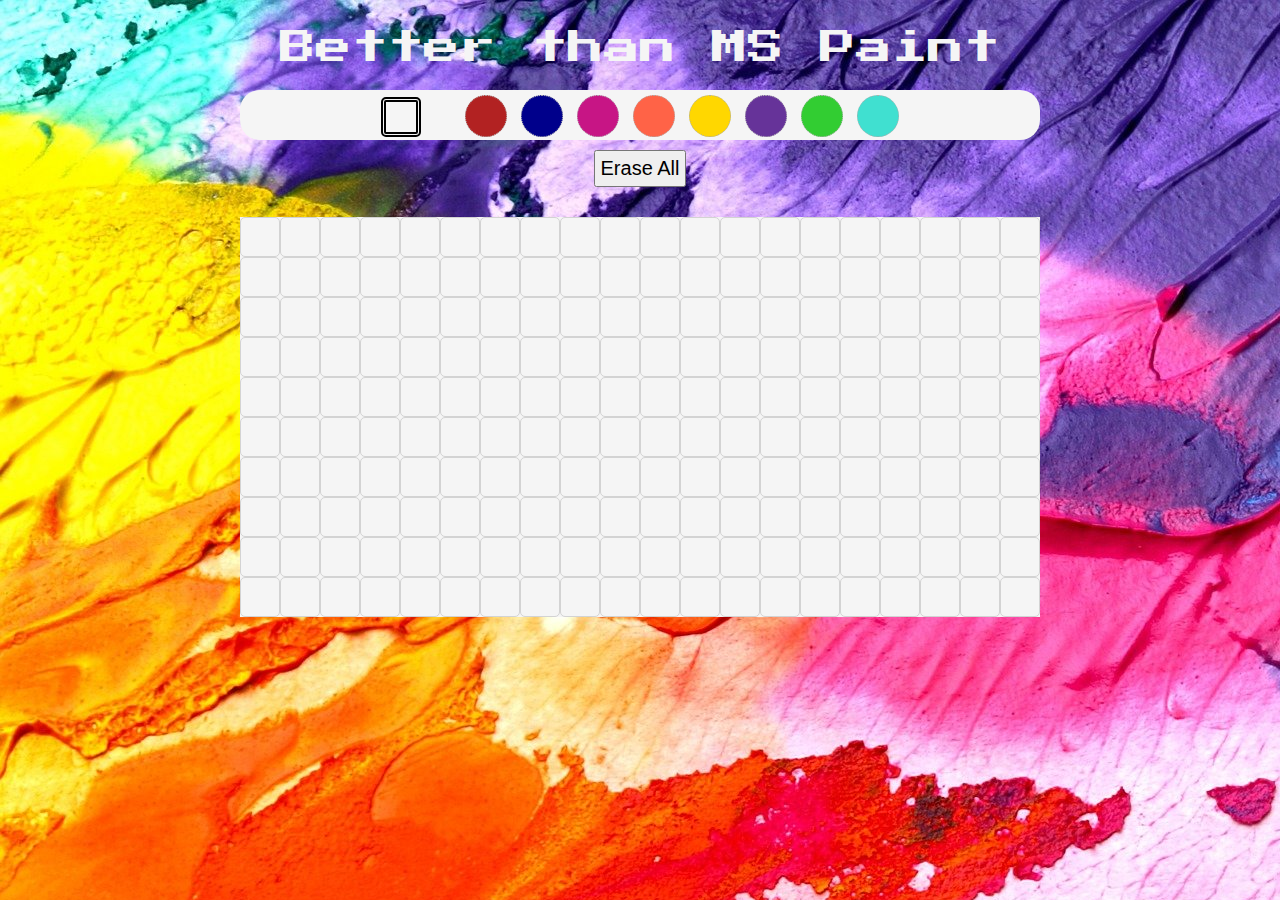
==== index.html @ 2f5f3718 "Rename painting.html to index.html" ====
<html>
    <head>
        <title>Painting</title>
        <link rel='stylesheet' href="style.css">
        <script src="https://ajax.googleapis.com/ajax/libs/jquery/3.4.1/jquery.min.js"></script>
        <link href="https://fonts.googleapis.com/css?family=Press+Start+2P&display=swap" rel="stylesheet">
    </head>
    <body>
        <h1>Better than MS Paint</h1>
      
        <div class="color-picker">
          <div class="color" id="selected"></div>
          <div class="color" style="background-color:rgb(178, 34, 34);" onclick="changeColor(this);"></div>
          <div class="color" style="background-color:darkblue;" onclick="changeColor(this);"></div>
          <div class="color" style="background-color:rgb(199, 21, 133);" onclick="changeColor(this);"></div>
          <div class="color" style="background-color:rgb(255, 99, 71);" onclick="changeColor(this);"></div>
          <div class="color" style="background-color:rgb(255, 215, 0);" onclick="changeColor(this);"></div>
          <div class="color" style="background-color:rgb(102, 51, 153);" onclick="changeColor(this);"></div>
          <div class="color" style="background-color:rgb(50, 205, 50);" onclick="changeColor(this);"></div>
          <div class="color" style="background-color:rgb(64, 224, 208);" onclick="changeColor(this);"></div>

        </div>
      <button onclick="clearCanvas();"> Erase All </button>

        <div id="canvas">

        </div>







<script>
  var canvas = document.getElementById('canvas');
function addBoxes(){
  for(var square = 0; square<200; square = square + 1) {
    canvas.innerHTML += "<div class='box' onclick='paint(this);'></div>"
  }
  }
  addBoxes();
  
  var selectedColor = "black";
  
  function paint(color){
    color.style.backgroundColor = selectedColor;
    color.style.borderColor = selectedColor;
  }
  
  function changeColor(chosenColor){
    selectedColor = chosenColor.style.backgroundColor;
                document.getElementById('selected').style.backgroundColor = selectedColor;
  }
  
  function clearCanvas(){
    canvas.innerHTML = "";
    addBoxes();
  }
      </script>

    </body>
</html>
---- style.css ----
body {
  background-image: url('abstract-2468874_1920.jpg');
  text-align: center;
}

h1 {
  font-family: 'Press Start 2P', cursive;
  font-weight: normal;
  font-size: 36px;
  margin-top: 30px;
  color: whitesmoke;
}

.color-picker {
	width:800px;
	height:50px;
	background-color:whitesmoke;
	margin:auto;
	border-radius:20px;
}

#canvas {
  width: 800px;
  height: 400px;
  background-color: whitesmoke;
  margin: auto;
  margin-top: 20px;
}

.color {
  width: 40px;
  height: 40px;
  margin: 5px;
  border-radius: 50%;
  display: inline-block;
  border: 1px dotted darkgray;
}

.box {
  width: 38px;
  height: 38px;
  display: inline-block;
  border: 1px solid lightgray;
  border-radius:5px;
}

button {
  padding: 5px;
  margin: 10px;
  font-size: 20px;
}

#selected {
  margin-right: 35px;
  border: 5px double black;
  width: 30px;
  height: 30px;
  border-radius: 5px;
}
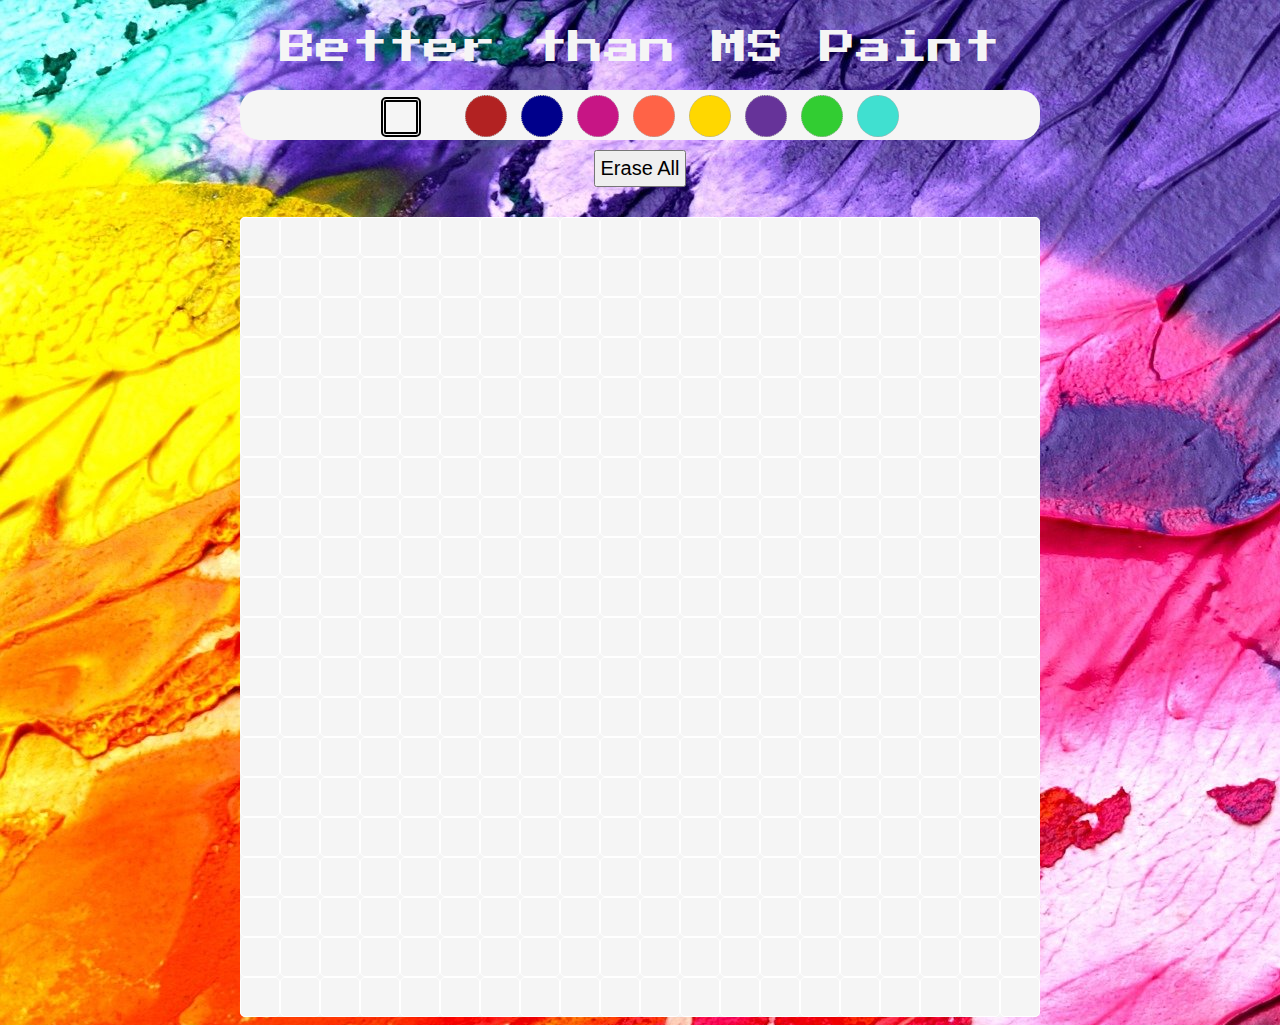
==== commit c5a80cea: "Update index.html" ====
--- a/index.html
+++ b/index.html
@@ -35,7 +35,7 @@
 <script>
   var canvas = document.getElementById('canvas');
 function addBoxes(){
-  for(var square = 0; square<200; square = square + 1) {
+  for(var square = 0; square<400; square = square + 1) {
     canvas.innerHTML += "<div class='box' onclick='paint(this);'></div>"
   }
   }
--- a/style.css
+++ b/style.css
@@ -21,10 +21,11 @@
 
 #canvas {
   width: 800px;
-  height: 400px;
+  height: 800px;
   background-color: whitesmoke;
   margin: auto;
   margin-top: 20px;
+  border-radius:5px;
 }
 
 .color {
@@ -40,7 +41,7 @@
   width: 38px;
   height: 38px;
   display: inline-block;
-  border: 1px solid lightgray;
+  border: 1px solid white;
   border-radius:5px;
 }
 
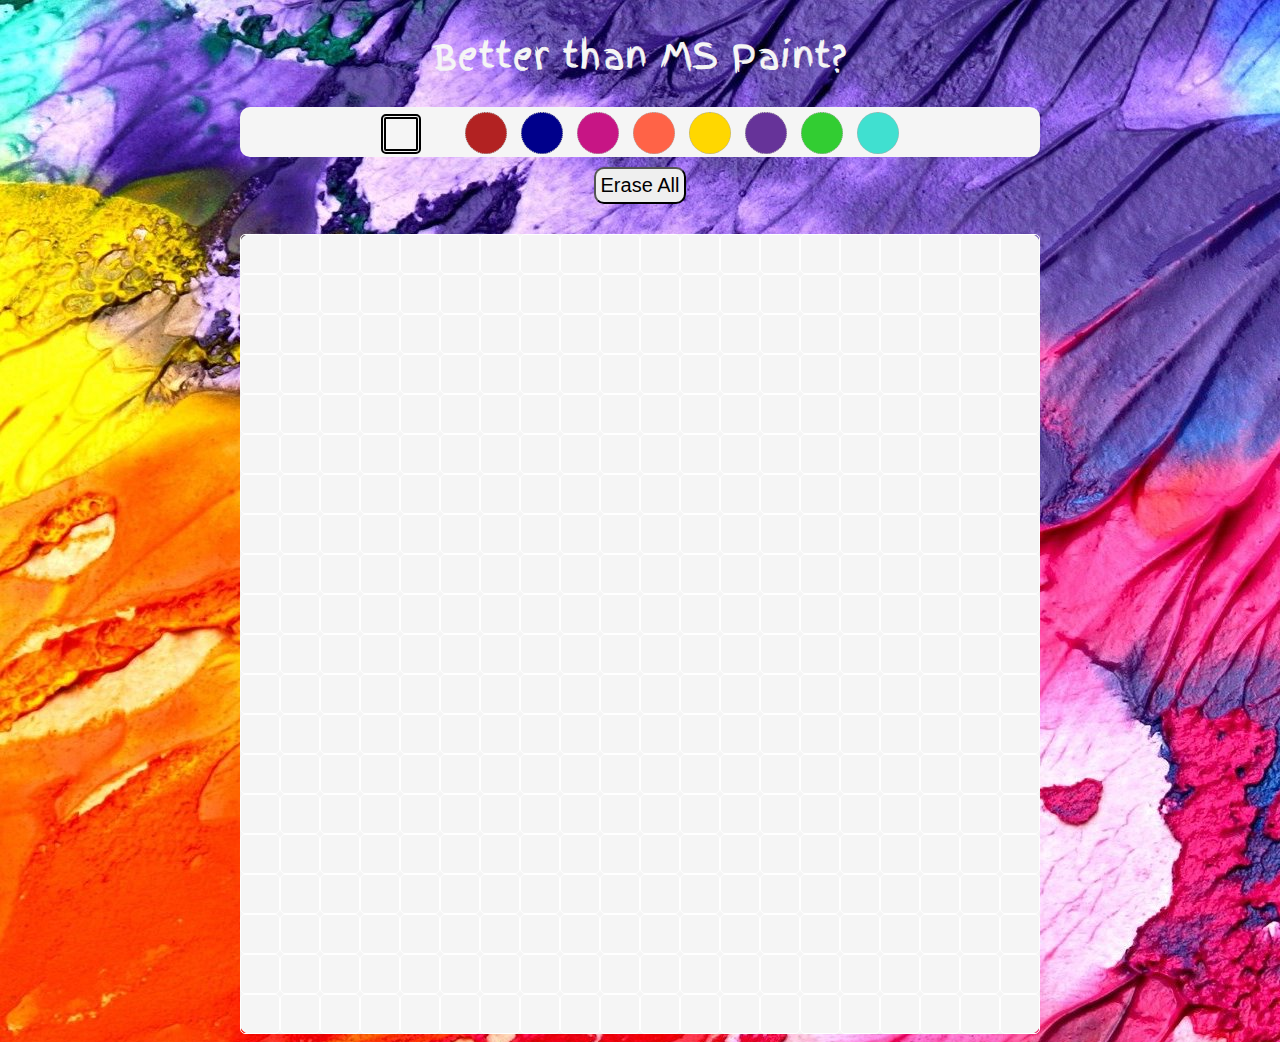
==== commit e92f67a8: "change font" ====
--- a/index.html
+++ b/index.html
@@ -3,10 +3,10 @@
         <title>Painting</title>
         <link rel='stylesheet' href="style.css">
         <script src="https://ajax.googleapis.com/ajax/libs/jquery/3.4.1/jquery.min.js"></script>
-        <link href="https://fonts.googleapis.com/css?family=Press+Start+2P&display=swap" rel="stylesheet">
+        <link href="https://fonts.googleapis.com/css2?family=Finger+Paint&display=swap" rel="stylesheet">
     </head>
     <body>
-        <h1>Better than MS Paint</h1>
+        <h1>Better than MS Paint?</h1>
       
         <div class="color-picker">
           <div class="color" id="selected"></div>
--- a/style.css
+++ b/style.css
@@ -4,7 +4,7 @@
 }
 
 h1 {
-  font-family: 'Press Start 2P', cursive;
+  font-family: 'Finger Paint', cursive;
   font-weight: normal;
   font-size: 36px;
   margin-top: 30px;
@@ -16,7 +16,7 @@
 	height:50px;
 	background-color:whitesmoke;
 	margin:auto;
-	border-radius:20px;
+	border-radius:10px;
 }
 
 #canvas {
@@ -25,7 +25,7 @@
   background-color: whitesmoke;
   margin: auto;
   margin-top: 20px;
-  border-radius:5px;
+  border-radius:10px;
 }
 
 .color {
@@ -44,11 +44,15 @@
   border: 1px solid white;
   border-radius:5px;
 }
+.box:hover {
+  border: 1px solid darkgray;
+}
 
 button {
   padding: 5px;
   margin: 10px;
   font-size: 20px;
+  border-radius:10px;
 }
 
 #selected {
